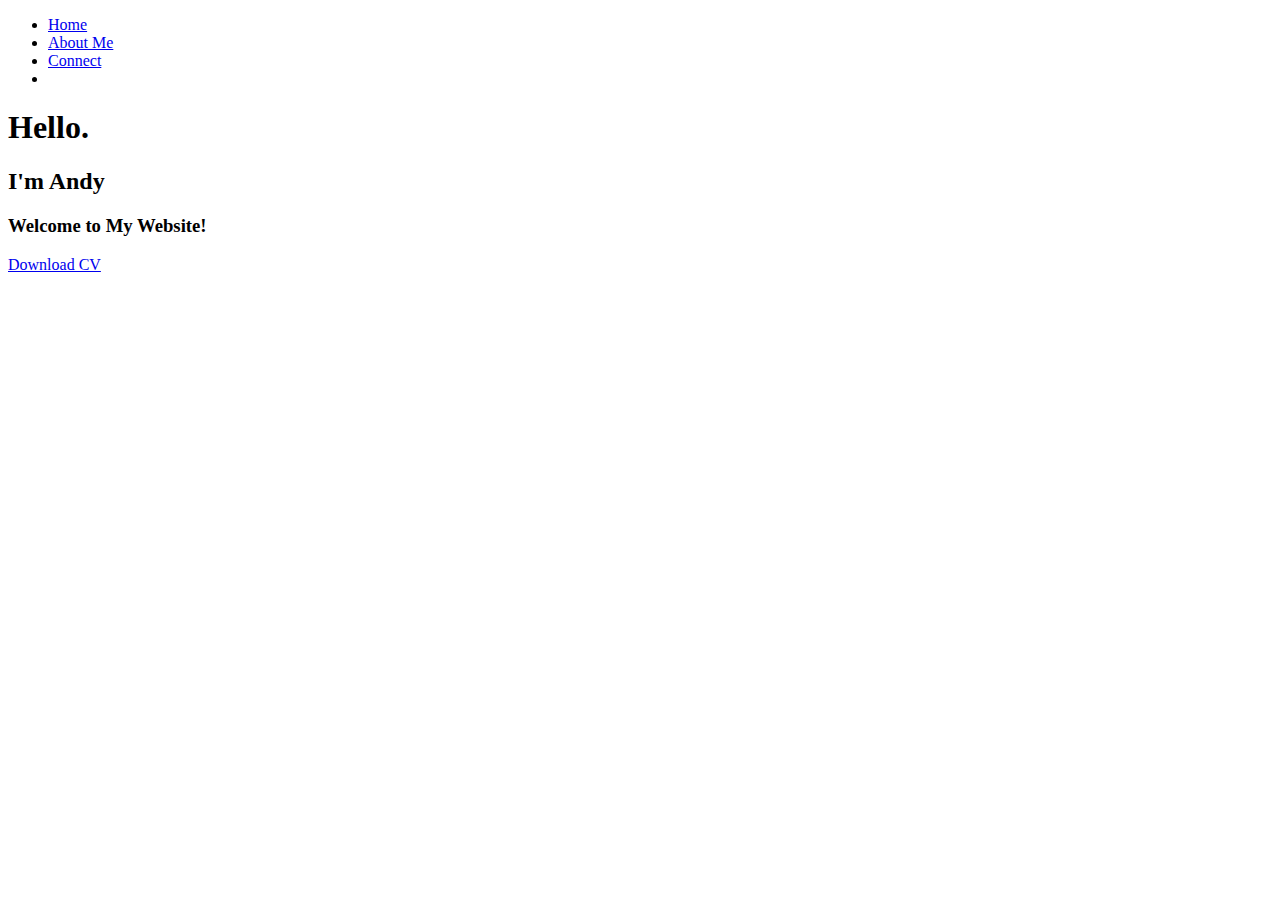
==== index.html @ 1d250cc0 "Update index.html" ====
<!DOCTYPE html>
<html lang ="en">


<head>
  <title>Andy's Website</title>  
  <link rel="stylesheet" href="mystyle.css">
  <meta name="viewport" content="width=device-width, initial-scale=1.0">
</head>


  <body>

    <ul>
      <li><a href="index.html">Home</a></li>
      <li><a href="AboutMe.html">About Me</a></li>
      <li><a href="Contact.html">Connect</a><li>       
    </ul>

    <div class="main">

      <div class="text-home">
        <h1> Hello.</h1>
        <h2> I'm Andy</h2>
        <h3> Welcome to My Website!</h3>
      </div>
      <div class="button-home">
        <a href="images/resumetest.docx" class="button1">Download CV</a>
      
      </div>
    </div>
  </body>

</html>
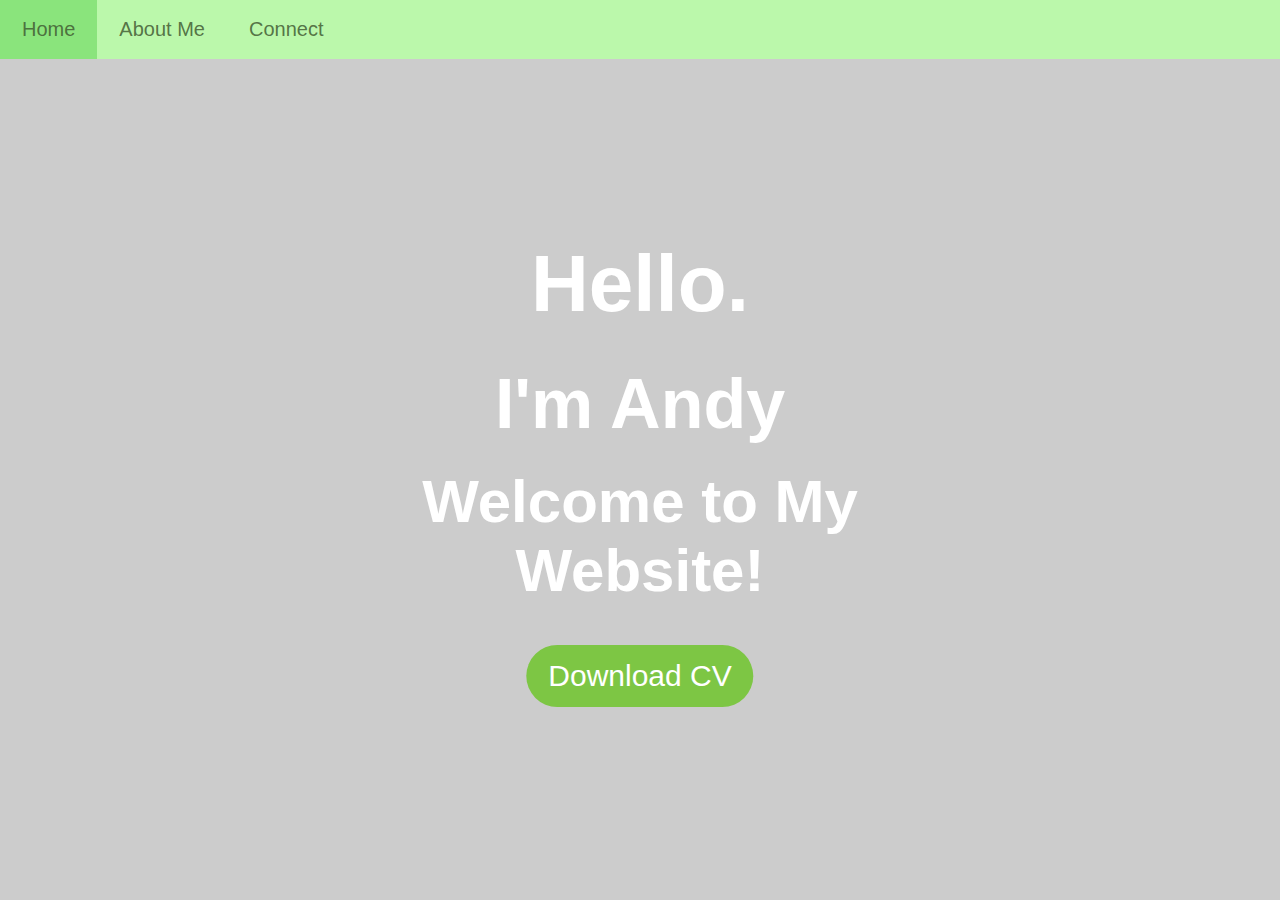
==== commit 936a9e9c: "Update index.html" ====
--- a/index.html
+++ b/index.html
@@ -1,6 +1,4 @@
 <!DOCTYPE html>
-<html lang ="en">
-
 
 <head>
   <title>Andy's Website</title>  
@@ -11,19 +9,26 @@
 
   <body>
 
+
+    <!-- Navigation bar source: https://www.w3schools.com/css/css_navbar_horizontal.asp -->
+
     <ul>
       <li><a href="index.html">Home</a></li>
       <li><a href="AboutMe.html">About Me</a></li>
       <li><a href="Contact.html">Connect</a><li>       
     </ul>
 
-    <div class="main">
 
+
+    <!-- div element for texts that will appear on the home screen -->
       <div class="text-home">
         <h1> Hello.</h1>
         <h2> I'm Andy</h2>
         <h3> Welcome to My Website!</h3>
       </div>
+
+      <!-- creates a button so that when clicked it will download resume-->
+
       <div class="button-home">
         <a href="images/resumetest.docx" class="button1">Download CV</a>
       
--- a/mystyle.css
+++ b/mystyle.css
@@ -0,0 +1,152 @@
+body {margin:0;}
+
+body {
+  background-image: url("images/BackgroundHome1.png");
+  background-color: #cccccc;
+  width: 100%;
+  height: 768px;
+  background-position:top;
+  background-repeat: no-repeat;
+  background-size: cover;
+  position: relative;
+}
+
+
+/*Transparent box*/
+
+.main {
+  background-color: hsla(33, 8%, 21%, 0.4);
+  width: auto;
+  max-width: 1200px;
+  padding: 80px;
+  margin: 20px;
+  height: 620px;  
+  margin-top: 40px;
+  margin-bottom: 130px;
+  margin-right: 180px;
+  margin-left: 280px;
+}
+
+
+/* NAV Bar */
+
+ul {
+  list-style-type: none;
+  margin: 0 auto;
+  font-size: 20px;
+  padding: 0px;
+  overflow: hidden;
+  background-color: #bbf8ab;
+  font-family: "Montserrat", sans-serif 
+   
+}
+
+li {
+  float: left;
+}
+
+li a {
+  display: block;
+  color: rgba(64, 88, 49, 0.841);
+  text-align: center;
+  padding: 18px 22px;
+  text-decoration: none;
+  transition-duration: 0.8s;
+
+}
+
+li a:hover:not(.active) {
+  background-color: rgba(118, 219, 105, 0.705);
+
+}
+
+
+/* Body */
+
+
+
+/* Image Text*/
+.display-picture img{
+  width: 100%;
+  height: auto;
+  object-fit:cover;
+
+}
+
+
+
+.text-home h1 {
+  text-align: center;
+  position: absolute;
+  top: 30%;
+  left: 50%;
+  transform: translate(-50%, -50%);
+  color: rgb(255, 255, 255);
+  font-size: 80px;
+  font-family: "Montserrat", sans-serif
+   
+}
+
+.text-home h2 {
+  text-align: center;
+  position: absolute;
+  top: 45%;
+  left: 50%;
+  transform: translate(-50%, -50%);
+  color: rgb(255, 255, 255);
+  font-size: 70px;
+  font-family: "Montserrat", sans-serif 
+}
+
+.text-home h3 {
+  text-align: center;
+  position: absolute;
+  top: 62%;
+  left: 50%;
+  transform: translate(-50%, -50%);
+  color: rgb(255, 255, 255);
+  font-size: 60px;
+  font-family: "Montserrat", sans-serif 
+}
+
+.button-home {
+  text-align:center;
+  position: absolute;
+  top: 88%;
+  left: 50%;
+  transform: translate(-50%, -50%);
+  font-family: "Montserrat", sans-serif 
+
+}
+
+/*Button style source: https://www.w3schools.com/css/css3_buttons.asp*/
+
+.button1 {
+  background-color: #75c537e9;
+  border: none;
+  color: white;
+  padding: 14px 22px;
+  text-align: center;
+  text-decoration: none;
+  display: inline-block;
+  font-size: 30px;
+  margin: 4px 2px;
+  cursor: pointer;
+  font-family: "Montserrat", sans-serif
+  
+}
+
+.button1 {
+
+  transition-duration: 0.6s;
+
+}
+
+.button1:hover {
+  background-color: #36931efc; /* Green */
+  color: rgb(255, 255, 255);
+}
+
+.button1 {border-radius: 40px;}
+
+
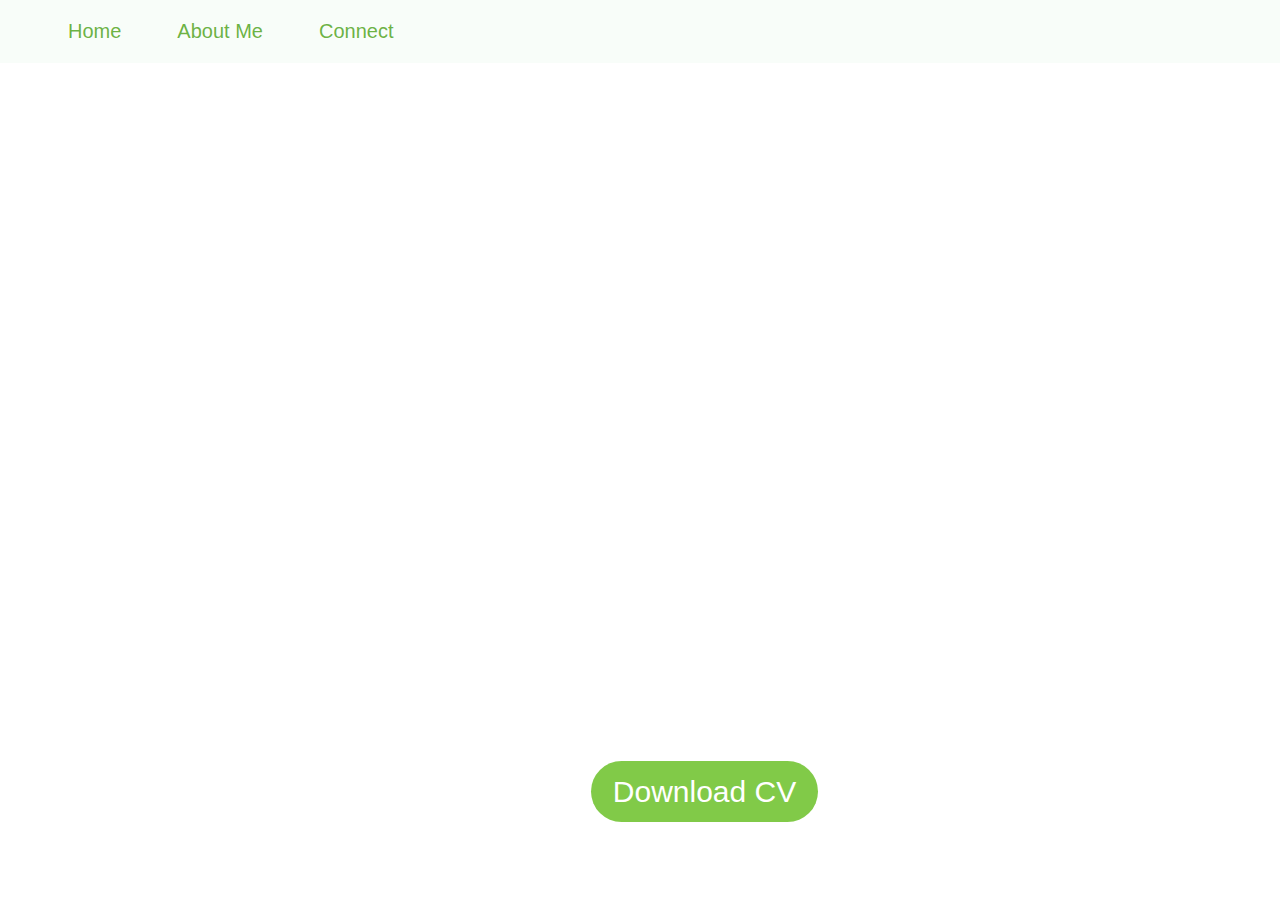
==== commit 197a1cbe: "Update index.html" ====
--- a/index.html
+++ b/index.html
@@ -1,16 +1,18 @@
 <!DOCTYPE html>
+<html lang="en">
+
 
 <head>
-  <title>Andy's Website</title>  
-  <link rel="stylesheet" href="mystyle.css">
-  <meta name="viewport" content="width=device-width, initial-scale=1.0">
+  <title>Andy's Website</title>  <!-- Title of website -->
+  <link rel="stylesheet" href="mystyle.css"> <!-- link to CSS -->
+  <meta charset="UTF-8">
+  <meta name="viewport" content="width=device-width, initial-scale=1.0"> <!-- I added this so that you could view the webpage on the phone but the website still has not scaled to properly fit a phones dimensions source: https://www.w3schools.com/css/css_rwd_viewport.asp -->
 </head>
 
 
   <body>
 
-
-    <!-- Navigation bar source: https://www.w3schools.com/css/css_navbar_horizontal.asp -->
+    <!-- START: MenusOption: Menus/Navigation Bars, HTML line to add the skeleton for Navigation bar, source: https://www.w3schools.com/css/css_navbar_horizontal.asp -->
 
     <ul>
       <li><a href="index.html">Home</a></li>
@@ -18,7 +20,7 @@
       <li><a href="Contact.html">Connect</a><li>       
     </ul>
 
-
+    <!-- END: Navigation Bar -->
 
     <!-- div element for texts that will appear on the home screen -->
       <div class="text-home">
@@ -33,7 +35,6 @@
         <a href="images/resumetest.docx" class="button1">Download CV</a>
       
       </div>
-    </div>
   </body>
 
 </html>
--- a/mystyle.css
+++ b/mystyle.css
@@ -1,10 +1,11 @@
+/*Make the nav bar appear at the very edge of the page so there are no awk spaces*/
 body {margin:0;}
 
+/* Inserting background image for the home page source: https://www.w3schools.com/css/css_background_image.asp*/
+
 body {
-  background-image: url("images/BackgroundHome1.png");
-  background-color: #cccccc;
-  width: 100%;
-  height: 768px;
+  background-image: url("images/BackgroundHome1.png"); 
+  height: 760px;
   background-position:top;
   background-repeat: no-repeat;
   background-size: cover;
@@ -12,110 +13,91 @@
 }
 
 
-/*Transparent box*/
-
-.main {
-  background-color: hsla(33, 8%, 21%, 0.4);
-  width: auto;
-  max-width: 1200px;
-  padding: 80px;
-  margin: 20px;
-  height: 620px;  
-  margin-top: 40px;
-  margin-bottom: 130px;
-  margin-right: 180px;
-  margin-left: 280px;
-}
-
-
-/* NAV Bar */
+/* START: Navigation bar NAV Bar source: https://www.w3schools.com/css/css_navbar_horizontal.asp */
 
 ul {
   list-style-type: none;
-  margin: 0 auto;
-  font-size: 20px;
-  padding: 0px;
+  margin: 0 auto; /*sets the margin to 0 so that the NAV bar extent is all the way to the edge of the page*/
   overflow: hidden;
-  background-color: #bbf8ab;
-  font-family: "Montserrat", sans-serif 
-   
-}
-
-li {
-  float: left;
-}
-
-li a {
-  display: block;
-  color: rgba(64, 88, 49, 0.841);
-  text-align: center;
-  padding: 18px 22px;
-  text-decoration: none;
-  transition-duration: 0.8s;
+  background-color: #f8fdf9;
 
 }
 
+/*Nav bar style*/ 
+
+li a {
+  display: block; /*displays the element as a block element*/
+  color: rgba(79, 163, 27, 0.841); /*changes the color of font*/
+  padding: 20px 28px; /*increase the padding*/
+  float: left; /* make the nav bar appear on the left-hand side*/
+  font-size: 20px; /*changes the font size of the NAV bar text*/
+  text-decoration: none; /* remove the underline over the NAV bar text */
+  font-family: "Montserrat", sans-serif /*Change font*/
+}
+
+/*highlights section of nav bar depending on where your mouse cursor is*/
+
 li a:hover:not(.active) {
   background-color: rgba(118, 219, 105, 0.705);
-
+  transition-duration: 0.8s;
 }
 
+/* END Navigation Bar
 
-/* Body */
-
-
-
-/* Image Text*/
-.display-picture img{
-  width: 100%;
-  height: auto;
-  object-fit:cover;
-
-}
-
-
+/*Font, positioning, and style for "Hello" highlight*/
 
 .text-home h1 {
-  text-align: center;
+  margin-block-start:auto;
+  text-align: center; /*Centers the text*/
   position: absolute;
-  top: 30%;
-  left: 50%;
-  transform: translate(-50%, -50%);
-  color: rgb(255, 255, 255);
-  font-size: 80px;
+  top: 30%; /*positions the text up or down*/
+  left: 43%; /*positions the text left or right */
+  color: rgb(255, 255, 255); /*color of text*/
+  font-size: 6vw; /*sets the font size, used vw so that the text is responsive*/
+  font-weight: bold; /* change font to bold*/
   font-family: "Montserrat", sans-serif
    
 }
 
+
+/*Font, positioning, and style for "I'm Andy" */
+
 .text-home h2 {
   text-align: center;
   position: absolute;
-  top: 45%;
-  left: 50%;
-  transform: translate(-50%, -50%);
+  margin-block-start:auto;
+  top: 52%;
+  left: 38%;
   color: rgb(255, 255, 255);
-  font-size: 70px;
+  font-size: 6vw;
+  font-weight: bold;
   font-family: "Montserrat", sans-serif 
 }
+
+/*Font, positioning, and style for "Welcome to my website" */
 
 .text-home h3 {
   text-align: center;
   position: absolute;
-  top: 62%;
-  left: 50%;
-  transform: translate(-50%, -50%);
+  margin-block-start:auto;
+  top: 77%;
+  left: 23%;
   color: rgb(255, 255, 255);
-  font-size: 60px;
+  font-size: 5vw;
+  font-weight: bold;
   font-family: "Montserrat", sans-serif 
 }
+
+/*Properly aligns "Download CV" button*/ 
 
 .button-home {
   text-align:center;
   position: absolute;
-  top: 88%;
-  left: 50%;
-  transform: translate(-50%, -50%);
-  font-family: "Montserrat", sans-serif 
+  top: 102%;
+  left: 46%;
+
+
+
 
 }
 
@@ -128,7 +110,7 @@
   padding: 14px 22px;
   text-align: center;
   text-decoration: none;
-  display: inline-block;
+
   font-size: 30px;
   margin: 4px 2px;
   cursor: pointer;
@@ -136,17 +118,22 @@
   
 }
 
+/*Gives a hover effect lasting 0.6 seconds when cursor hovers button*/
 .button1 {
 
   transition-duration: 0.6s;
 
 }
 
+/*gives the hover effect a color*/
+
 .button1:hover {
   background-color: #36931efc; /* Green */
   color: rgb(255, 255, 255);
 }
 
+/*Makes the button appear more round instead of a square*/
+
 .button1 {border-radius: 40px;}
 
 
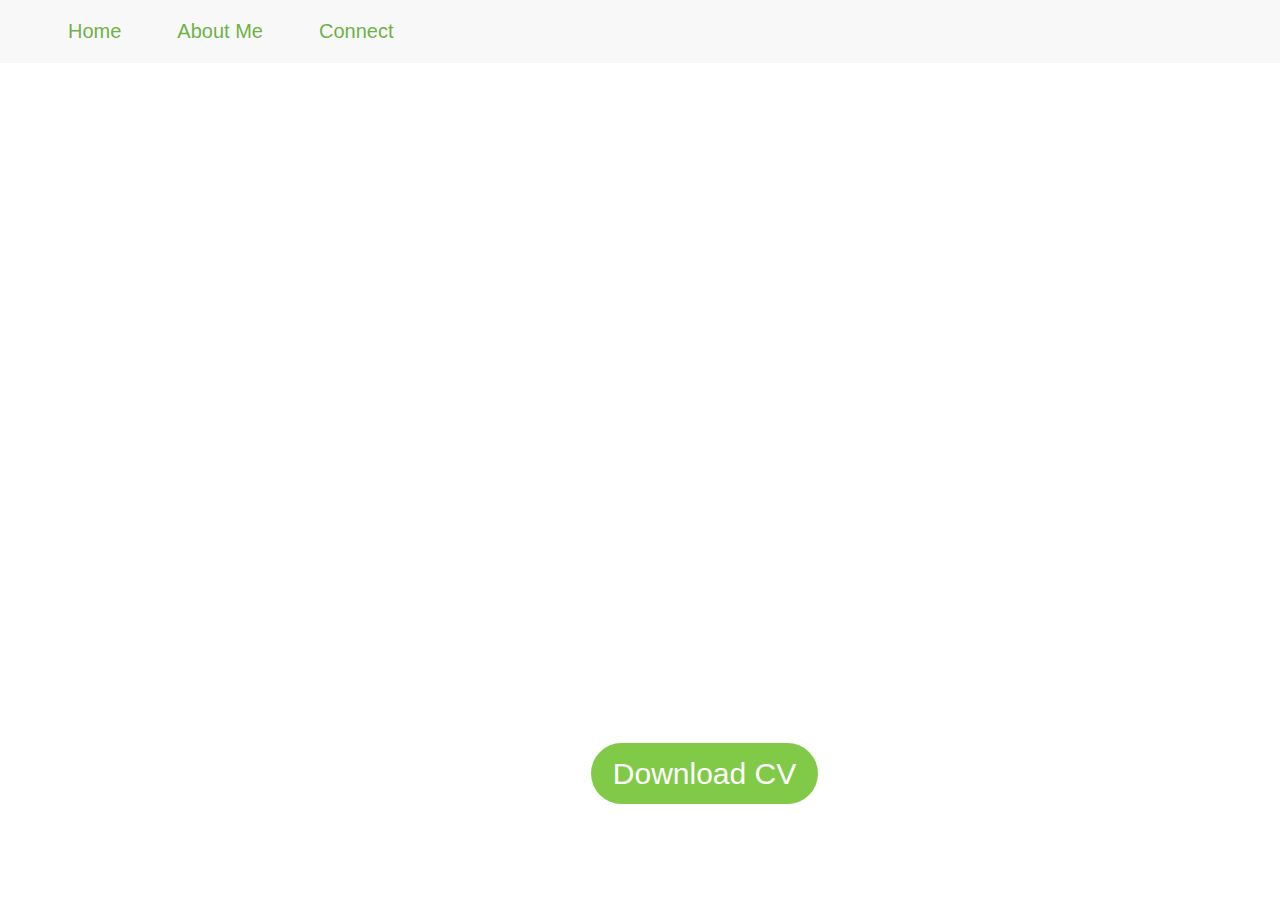
==== commit f16e79bb: "Add files via upload" ====
--- a/index.html
+++ b/index.html
@@ -1,40 +1,42 @@
-<!DOCTYPE html>
-<html lang="en">
-
-
-<head>
-  <title>Andy's Website</title>  <!-- Title of website -->
-  <link rel="stylesheet" href="mystyle.css"> <!-- link to CSS -->
-  <meta charset="UTF-8">
-  <meta name="viewport" content="width=device-width, initial-scale=1.0"> <!-- I added this so that you could view the webpage on the phone but the website still has not scaled to properly fit a phones dimensions source: https://www.w3schools.com/css/css_rwd_viewport.asp -->
-</head>
-
-
-  <body>
-
-    <!-- START: MenusOption: Menus/Navigation Bars, HTML line to add the skeleton for Navigation bar, source: https://www.w3schools.com/css/css_navbar_horizontal.asp -->
-
-    <ul>
-      <li><a href="index.html">Home</a></li>
-      <li><a href="AboutMe.html">About Me</a></li>
-      <li><a href="Contact.html">Connect</a><li>       
-    </ul>
-
-    <!-- END: Navigation Bar -->
-
-    <!-- div element for texts that will appear on the home screen -->
-      <div class="text-home">
-        <h1> Hello.</h1>
-        <h2> I'm Andy</h2>
-        <h3> Welcome to My Website!</h3>
-      </div>
-
-      <!-- creates a button so that when clicked it will download resume-->
-
-      <div class="button-home">
-        <a href="images/resumetest.docx" class="button1">Download CV</a>
-      
-      </div>
-  </body>
-
-</html>
+<!DOCTYPE html>
+<html lang="en">
+
+
+<head>
+  <title>Andy's Website</title>  <!-- Title of website -->
+  <link rel="stylesheet" href="mystyle.css"> <!-- link to CSS -->
+  <meta charset="UTF-8">
+  <meta name="viewport" content="width=device-width, initial-scale=1.0"> <!-- I added this so that you could view the webpage on the phone but the website still has not scaled to properly fit a phones dimensions source: https://www.w3schools.com/css/css_rwd_viewport.asp -->
+</head>
+
+
+<body>
+  <div class="main-home">
+
+    <!-- START: MenusOption: Menus/Navigation Bars, HTML line to add the skeleton for Navigation bar, source: https://www.w3schools.com/css/css_navbar_horizontal.asp -->
+
+    <ul>
+      <li><a href="index.html">Home</a></li>
+      <li><a href="AboutMe.html">About Me</a></li>
+      <li><a href="Contact.html">Connect</a><li>       
+    </ul>
+
+    <!-- END: Navigation Bar -->
+
+    <!-- div element for texts that will appear on the home screen -->
+      <div class="text-home">
+        <h1 class = "home1">  Hello.</h1>
+        <h2 class = "home2"> I'm Andy</h2>
+        <h3 class = "home3"> Welcome to My Website!</h3>
+      </div>
+
+      <!-- creates a button so that when clicked it will download resume-->
+
+      <div class="button-home">
+        <a href="images/resumetest.docx" class="button1">Download CV</a>
+      
+      </div>
+  </div>    
+</body>
+
+</html>--- a/mystyle.css
+++ b/mystyle.css
@@ -1,139 +1,392 @@
-/*Make the nav bar appear at the very edge of the page so there are no awk spaces*/
-body {margin:0;}
-
-/* Inserting background image for the home page source: https://www.w3schools.com/css/css_background_image.asp*/
-
-body {
-  background-image: url("images/BackgroundHome1.png"); 
-  height: 760px;
-  background-position:top;
-  background-repeat: no-repeat;
-  background-size: cover;
-  position: relative;
-}
-
-
-/* START: Navigation bar NAV Bar source: https://www.w3schools.com/css/css_navbar_horizontal.asp */
-
-ul {
-  list-style-type: none;
-  margin: 0 auto; /*sets the margin to 0 so that the NAV bar extent is all the way to the edge of the page*/
-  overflow: hidden;
-  background-color: #f8fdf9;
-
-}
-
-/*Nav bar style*/ 
-
-li a {
-  display: block; /*displays the element as a block element*/
-  color: rgba(79, 163, 27, 0.841); /*changes the color of font*/
-  padding: 20px 28px; /*increase the padding*/
-  float: left; /* make the nav bar appear on the left-hand side*/
-  font-size: 20px; /*changes the font size of the NAV bar text*/
-  text-decoration: none; /* remove the underline over the NAV bar text */
-  font-family: "Montserrat", sans-serif /*Change font*/
-}
-
-/*highlights section of nav bar depending on where your mouse cursor is*/
-
-li a:hover:not(.active) {
-  background-color: rgba(118, 219, 105, 0.705);
-  transition-duration: 0.8s;
-}
-
-/* END Navigation Bar
-
-/*Font, positioning, and style for "Hello" highlight*/
-
-.text-home h1 {
-  margin-block-start:auto;
-  text-align: center; /*Centers the text*/
-  position: absolute;
-  top: 30%; /*positions the text up or down*/
-  left: 43%; /*positions the text left or right */
-  color: rgb(255, 255, 255); /*color of text*/
-  font-size: 6vw; /*sets the font size, used vw so that the text is responsive*/
-  font-weight: bold; /* change font to bold*/
-  font-family: "Montserrat", sans-serif
-   
-}
-
-
-/*Font, positioning, and style for "I'm Andy" */
-
-.text-home h2 {
-  text-align: center;
-  position: absolute;
-  margin-block-start:auto;
-  top: 52%;
-  left: 38%;
-  color: rgb(255, 255, 255);
-  font-size: 6vw;
-  font-weight: bold;
-  font-family: "Montserrat", sans-serif 
-}
-
-/*Font, positioning, and style for "Welcome to my website" */
-
-.text-home h3 {
-  text-align: center;
-  position: absolute;
-  margin-block-start:auto;
-  top: 77%;
-  left: 23%;
-  color: rgb(255, 255, 255);
-  font-size: 5vw;
-  font-weight: bold;
-  font-family: "Montserrat", sans-serif 
-}
-
-/*Properly aligns "Download CV" button*/ 
-
-.button-home {
-  text-align:center;
-  position: absolute;
-  top: 102%;
-  left: 46%;
-
-
-
-
-}
-
-/*Button style source: https://www.w3schools.com/css/css3_buttons.asp*/
-
-.button1 {
-  background-color: #75c537e9;
-  border: none;
-  color: white;
-  padding: 14px 22px;
-  text-align: center;
-  text-decoration: none;
-
-  font-size: 30px;
-  margin: 4px 2px;
-  cursor: pointer;
-  font-family: "Montserrat", sans-serif
-  
-}
-
-/*Gives a hover effect lasting 0.6 seconds when cursor hovers button*/
-.button1 {
-
-  transition-duration: 0.6s;
-
-}
-
-/*gives the hover effect a color*/
-
-.button1:hover {
-  background-color: #36931efc; /* Green */
-  color: rgb(255, 255, 255);
-}
-
-/*Makes the button appear more round instead of a square*/
-
-.button1 {border-radius: 40px;}
-
-
+/*Make the nav bar appear at the very edge of the page so there are no awk spaces*/
+body {margin:0;}
+
+/* Inserting background image (1) for the home page source: https://www.w3schools.com/css/css_background_image.asp*/
+
+.main-home {
+  background-image: url("images/BackgroundHome1.png"); 
+  background-position:top;
+  background-repeat: no-repeat;
+  background-size: cover;
+  position: relative;
+}
+
+
+/* START: Navigation bar NAV Bar source: https://www.w3schools.com/css/css_navbar_horizontal.asp */
+
+ul {
+  list-style-type: none;
+  margin: 0 auto; /*sets the margin to 0 so that the NAV bar extent is all the way to the edge of the page*/
+  overflow: hidden;
+  background-color: #f7f8f7; /*Sets background color*/
+
+}
+
+/*Nav bar style*/ 
+
+li a {
+  display: block; /*displays the element as a block element*/
+  color: rgba(79, 163, 27, 0.841); /*changes the color of font*/
+  padding: 20px 28px; /*increase the padding*/
+  float: left; /* make the nav bar appear on the left-hand side*/
+  font-size: 20px; /*changes the font size of the NAV bar text*/
+  text-decoration: none; /* remove the underline over the NAV bar text */
+  font-family: "Montserrat", sans-serif /*Change font*/
+}
+
+/*highlights section of nav bar depending on where your mouse cursor is*/
+
+li a:hover:not(.active) {
+  background-color: rgba(118, 219, 105, 0.705);
+  transition-duration: 0.8s;
+}
+
+/* END Navigation Bar
+
+/*Font, positioning, and style for "Hello" highlight*/
+
+.home1 {
+  display:block;
+  margin-block-start:auto;
+  text-align: center; /*Centers the text*/
+  position: absolute;
+  top: 370%; /*positions the text up or down*/
+  left: 45%; /*positions the text left or right */
+  color: rgb(255, 255, 255); /*color of text*/
+  font-size: 5vw; /*sets the font size, used vw so that the text is responsive*/
+  font-weight: bold; /* change font to bold*/
+  font-family: "Montserrat", sans-serif
+   
+}
+
+/*Font, positioning, and style for "I'm Andy" */
+
+.home2 {
+  
+  text-align: center;
+  position: absolute;
+  margin-block-start:auto;
+  top: 652%;
+  left: 42%;
+  color: rgb(255, 255, 255);
+  font-size: 4.5vw;
+  font-weight: bold;
+  font-family: "Montserrat", sans-serif 
+}
+
+/*Font, positioning, and style for "Welcome to my website" */
+  
+.home3 {
+  text-align: center;
+  position: absolute;
+  margin-block-start:auto;
+  top: 927%;
+  left: 27%;
+  color: rgb(255, 255, 255);
+  font-size: 4vw;
+  font-weight: bold;
+  font-family: "Montserrat", sans-serif 
+}
+
+/*Properly aligns "Download CV" button*/ 
+
+.button-home {
+  text-align:center;
+  position: absolute;
+  top: 1202%;
+  left: 46%;
+
+
+}
+
+/*Button style source: https://www.w3schools.com/css/css3_buttons.asp*/
+
+.button1 {
+  background-color: #75c537e9;
+  border: none;
+  color: white;
+  padding: 14px 22px;
+  text-align: center;
+  text-decoration: none;
+
+  font-size: 30px;
+  margin: 4px 2px;
+  cursor: pointer;
+  font-family: "Montserrat", sans-serif
+  
+}
+
+/*Gives a hover effect lasting 0.6 seconds when cursor hovers button*/
+.button1 {
+
+  transition-duration: 0.6s;
+
+}
+
+/*gives the hover effect a color*/
+
+.button1:hover {
+  background-color: #36931efc; /* Green */
+  color: rgb(255, 255, 255);
+}
+
+/*Makes the button appear more round instead of a square*/
+
+.button1 {border-radius: 40px;}
+
+
+/*---------------------------------------------------------------------------------------------*/
+
+/* About Me Page CSS */
+
+/*---------------------------------------------------------------------------------------------*/
+
+.main-aboutme {
+
+  background-image: url("Images/aboutmeback.jpg");
+  background-repeat: no-repeat;
+  background-size: cover;
+}
+
+/*inserts profile image*/
+
+.aboutme-pic {
+    
+  width:20%;
+  max-height: 100%; /* resizes the image */
+  border-radius: 20%; /*changes the image to have more rounded corners*/
+  position:relative;
+  left:130px; /*positions image left or right*/
+  top: 160px; /* positions image up or down*/
+}
+
+.transparent-box{
+
+  background-color: hsla(33, 22%, 90%, 0.491);
+  width:auto;
+  padding: 80px;
+  margin: 20px;
+  height: 41vw;
+
+}
+
+
+/*Headings and Paragraphs*/
+
+.paragraph1 h1 {
+text-align: center;
+position: absolute;
+top: 17%;
+left: 40%;
+color: rgba(18, 167, 82, 0.746);
+font-size: 4vw;
+font-family: "Montserrat", sans-serif
+}
+
+.paragraph1 p {
+  display: block;
+  text-align: center;
+  position: absolute;
+  margin-block-start: auto;
+  margin-block-end: auto;
+  top: 45%;
+  left: 55%;
+  color: rgba(255, 255, 255, 0.906);
+  transform: translate(-50%, -50%);
+  font-size: 1.2vw;
+  font-family: "Montserrat", sans-serif
+  }
+
+.paragraph2 h1 {
+text-align: center;
+position: absolute;
+top: 53%;
+left: 38%;
+color: rgba(18, 167, 82, 0.746);
+font-size: 3vw;
+font-family: "Montserrat", sans-serif
+}
+
+.paragraph2 p {
+display: block;
+text-align: center;
+position: absolute;
+margin-block-start: auto;
+margin-block-end: auto;
+top: 75%;
+left: 56%;
+color: rgb(255, 255, 255);
+transform: translate(-50%, -50%);
+font-size: 1.2vw;
+font-family: "Montserrat", sans-serif
+ }
+
+
+ /*------------------------------------------------------------------*/
+
+ /* Connect Page */
+
+ /*---------------------------------------------------------------------------------------------*/
+ 
+ .body-connect {
+
+  background-image: url("Images/Connectbackground.JPG");
+  background-position:top;
+  background-repeat: no-repeat;
+  background-size: cover;
+  position: relative; 
+}
+
+/* Makes a Transparent box to go under the portrait and forms*/
+
+ .transparent-box2{
+  background-color: hsla(36, 6%, 17%, 0.6);
+    width:auto;
+    padding: 80px;
+    margin: 20px;
+    height: 41vw;
+
+}
+
+.picture-self {
+  position: absolute;
+  width: auto;
+  border-radius: 20%;
+
+}
+
+/* Positioning and style for the forms source: https://www.w3schools.com/howto/howto_css_contact_form.asp*/
+
+  textarea {
+  position:absolute;
+  width: 50%;
+  max-width: 28vw;
+  padding: 22px;
+  border-radius: 10px;
+  margin-left: 40%;
+  margin-top: 17.5%;
+  font-family: "Montserrat", sans-serif
+}
+
+  .name-box {
+  position:absolute;
+  width: 100%;
+  max-width: 15vw;
+  padding: 18px;
+  border-radius: 10px;
+  margin-left: 40%;
+  margin-top: 7%;
+}
+
+.email-box {
+  position:absolute;
+  width: 100%;
+  max-width: 23vw;
+  padding: 22px;
+  border-radius: 10px;
+  margin-left: 40%;
+  margin-top: 12%;
+  font-family: "Montserrat", sans-serif 
+}
+
+.contact-text {
+  position:absolute;
+  color: white;
+  text-align: left;
+  font-size: 1vw;
+  top: 20%;
+  left: 45.5%;
+  font-family: "Montserrat", sans-serif 
+}
+
+.picture-self {
+  width: 10%;
+  top: 20%;
+}
+
+
+/*Submit button layout*/
+
+.submit-button {
+  
+  text-align:center;
+  position: absolute;
+  top: 75%;
+  left: 46%;
+  font-family: "Montserrat", sans-serif 
+  
+}
+
+.submit-button {
+  background-color: #75c537e9;
+  border: none;
+  color: white;
+  padding: 4px 22px;
+  text-align: center;
+  font-size: 24px;
+  margin: 4px 2px;
+  cursor: pointer;
+  font-family: "Montserrat", sans-serif
+  
+}
+
+.submit-button {
+  background-color: #36931efc; /* Green */
+  color: rgb(255, 255, 255);
+}
+
+
+/*twitter logo customization and transformations*/
+
+.twitter-logo {
+  position:absolute;
+  top: 30%;
+  left: 82%;
+  font-size: 60px;
+}
+
+.twitter-logo1:hover {
+  color:rgb(23, 135, 240);
+}
+
+.twitter-logo1 {
+  transition: color 0.2s;
+  color:rgb(29 161 242)
+  
+}
+
+/*linkedin logo customization and transformations*/
+
+.linkedin-logo {
+  position:absolute;
+  top: 40%;
+  left: 82%;
+  font-size: 60px;
+}
+
+.linkedin-logo1:hover {
+  color:rgb(81, 156, 255);
+}
+
+.linkedin-logo1 {
+  color:rgb(10, 102, 194)
+  
+}
+
+/*instagram logo customization and transformations*/
+
+.insta-logo {
+  position:absolute;
+  top: 50%;
+  left: 82%;
+  font-size: 60px;
+}
+
+.insta-logo1:hover {
+  color:rgb(110, 18, 15);
+}
+
+.insta-logo1 {
+  color:rgb(251, 57, 88)
+  
+}
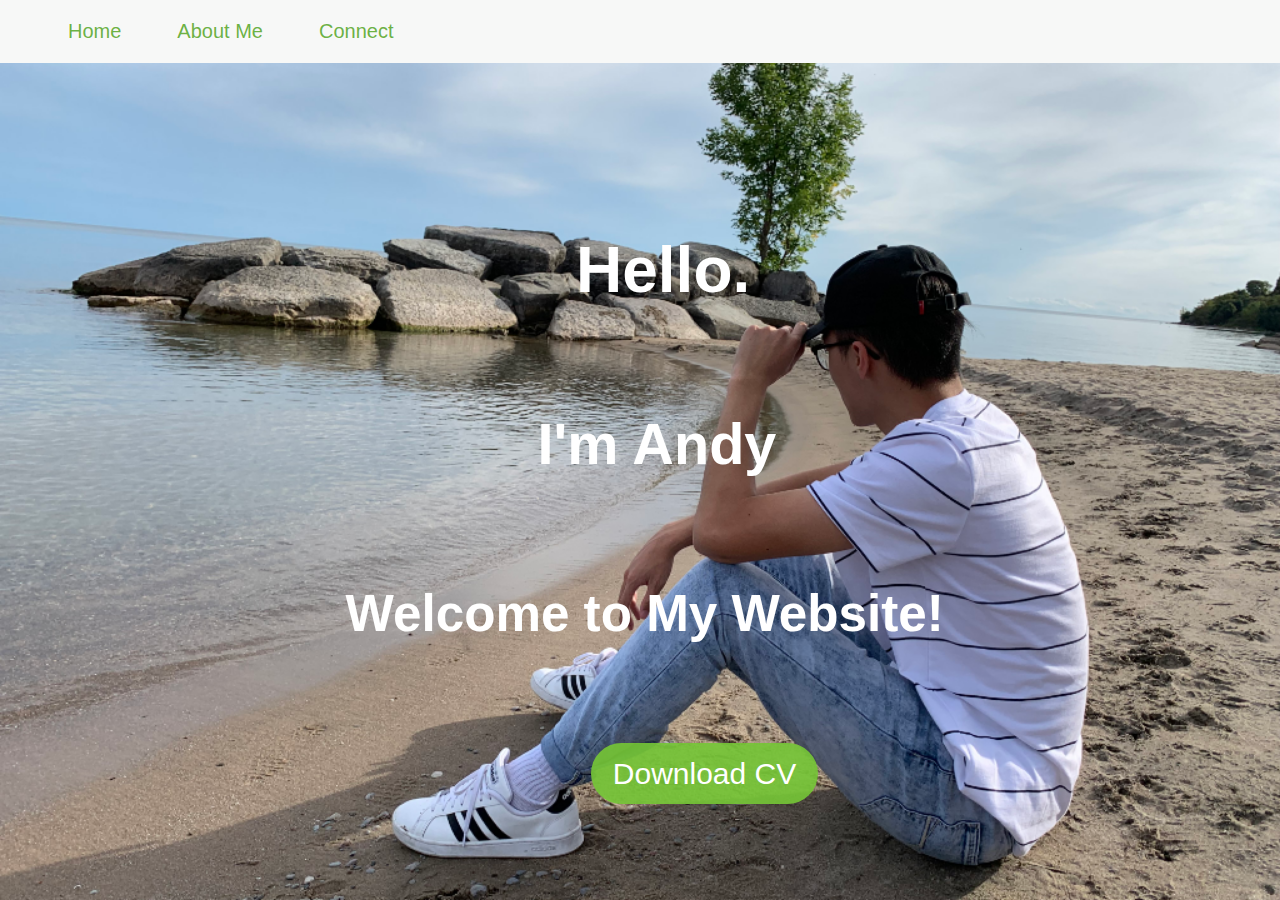
==== commit 22204bff: "Update index.html" ====
--- a/index.html
+++ b/index.html
@@ -9,9 +9,9 @@
   <meta name="viewport" content="width=device-width, initial-scale=1.0"> <!-- I added this so that you could view the webpage on the phone but the website still has not scaled to properly fit a phones dimensions source: https://www.w3schools.com/css/css_rwd_viewport.asp -->
 </head>
 
+<!-- created a class here to seperate the body from the other pages -->
+<body class ="main-home">
 
-<body>
-  <div class="main-home">
 
     <!-- START: MenusOption: Menus/Navigation Bars, HTML line to add the skeleton for Navigation bar, source: https://www.w3schools.com/css/css_navbar_horizontal.asp -->
 
@@ -36,7 +36,7 @@
         <a href="images/resumetest.docx" class="button1">Download CV</a>
       
       </div>
-  </div>    
+      
 </body>
 
-</html>+</html>
--- a/mystyle.css
+++ b/mystyle.css
@@ -1,10 +1,10 @@
 /*Make the nav bar appear at the very edge of the page so there are no awk spaces*/
 body {margin:0;}
 
-/* Inserting background image (1) for the home page source: https://www.w3schools.com/css/css_background_image.asp*/
+/* START: ImageOption: 5 or more unique images: Picture #1/5 taken from my phone, source: https://www.w3schools.com/css/css_background_image.asp*/
 
 .main-home {
-  background-image: url("images/BackgroundHome1.png"); 
+  background-image: url("Images/BackgroundHome1.png"); 
   background-position:top;
   background-repeat: no-repeat;
   background-size: cover;
@@ -96,7 +96,6 @@
   top: 1202%;
   left: 46%;
 
-
 }
 
 /*Button style source: https://www.w3schools.com/css/css3_buttons.asp*/
@@ -142,6 +141,9 @@
 /*---------------------------------------------------------------------------------------------*/
 
 .main-aboutme {
+
+
+  /* START: ImageOption: 5 or more unique images: Picture #3/5 taken from my phone*/
 
   background-image: url("Images/aboutmeback.jpg");
   background-repeat: no-repeat;
@@ -228,9 +230,11 @@
 
  /*---------------------------------------------------------------------------------------------*/
  
+ /* START: ImageOption: 5 or more unique images: Picture #4/5 taken from my phone*/
+
  .body-connect {
 
-  background-image: url("Images/Connectbackground.JPG");
+  background-image: url("Images/Connectbackground.jpg");
   background-position:top;
   background-repeat: no-repeat;
   background-size: cover;
@@ -248,15 +252,17 @@
 
 }
 
+/* Resizing and positioning for my picture */
+
 .picture-self {
   position: absolute;
   width: auto;
   border-radius: 20%;
-
-}
-
-/* Positioning and style for the forms source: https://www.w3schools.com/howto/howto_css_contact_form.asp*/
-
+  left: 10%;
+
+}
+
+/* Positioning and style for the message box, source: https://www.w3schools.com/howto/howto_css_contact_form.asp*/
   textarea {
   position:absolute;
   width: 50%;
@@ -268,6 +274,7 @@
   font-family: "Montserrat", sans-serif
 }
 
+/* Positioning and style for the name box*/
   .name-box {
   position:absolute;
   width: 100%;
@@ -278,6 +285,7 @@
   margin-top: 7%;
 }
 
+/* Positioning and style for the email box*/
 .email-box {
   position:absolute;
   width: 100%;
@@ -289,6 +297,7 @@
   font-family: "Montserrat", sans-serif 
 }
 
+/* Positioning and style for the "Connect with Me" text*/
 .contact-text {
   position:absolute;
   color: white;
@@ -299,13 +308,7 @@
   font-family: "Montserrat", sans-serif 
 }
 
-.picture-self {
-  width: 10%;
-  top: 20%;
-}
-
-
-/*Submit button layout*/
+/*Submit button positioning*/
 
 .submit-button {
   
@@ -313,30 +316,23 @@
   position: absolute;
   top: 75%;
   left: 46%;
-  font-family: "Montserrat", sans-serif 
-  
-}
-
+}
+
+/* Submit button, fonts, colors, and other customizations */
 .submit-button {
-  background-color: #75c537e9;
+
   border: none;
-  color: white;
   padding: 4px 22px;
-  text-align: center;
   font-size: 24px;
   margin: 4px 2px;
   cursor: pointer;
-  font-family: "Montserrat", sans-serif
-  
-}
-
-.submit-button {
-  background-color: #36931efc; /* Green */
-  color: rgb(255, 255, 255);
-}
-
-
-/*twitter logo customization and transformations*/
+  background-color: #36931efc; /*For the button color Green */
+  color: rgb(255, 255, 255); /* For the button text color */
+  font-family: "Montserrat", sans-serif
+  
+}
+
+/*twitter positioning and fonts*/
 
 .twitter-logo {
   position:absolute;
@@ -345,18 +341,20 @@
   font-size: 60px;
 }
 
+/* Logo hover */ 
+
 .twitter-logo1:hover {
   color:rgb(23, 135, 240);
 }
 
+/* Logo color */ 
 .twitter-logo1 {
   transition: color 0.2s;
   color:rgb(29 161 242)
   
 }
 
-/*linkedin logo customization and transformations*/
-
+/*positioning and fonts*/
 .linkedin-logo {
   position:absolute;
   top: 40%;
@@ -364,16 +362,18 @@
   font-size: 60px;
 }
 
+/* Hover color */
 .linkedin-logo1:hover {
   color:rgb(81, 156, 255);
 }
 
+/* Logo color */ 
 .linkedin-logo1 {
   color:rgb(10, 102, 194)
   
 }
 
-/*instagram logo customization and transformations*/
+/*instagram logo positioning and fonts*/
 
 .insta-logo {
   position:absolute;
@@ -382,10 +382,12 @@
   font-size: 60px;
 }
 
+/* Hover color */
 .insta-logo1:hover {
   color:rgb(110, 18, 15);
 }
 
+/* Logo color */ 
 .insta-logo1 {
   color:rgb(251, 57, 88)
   
